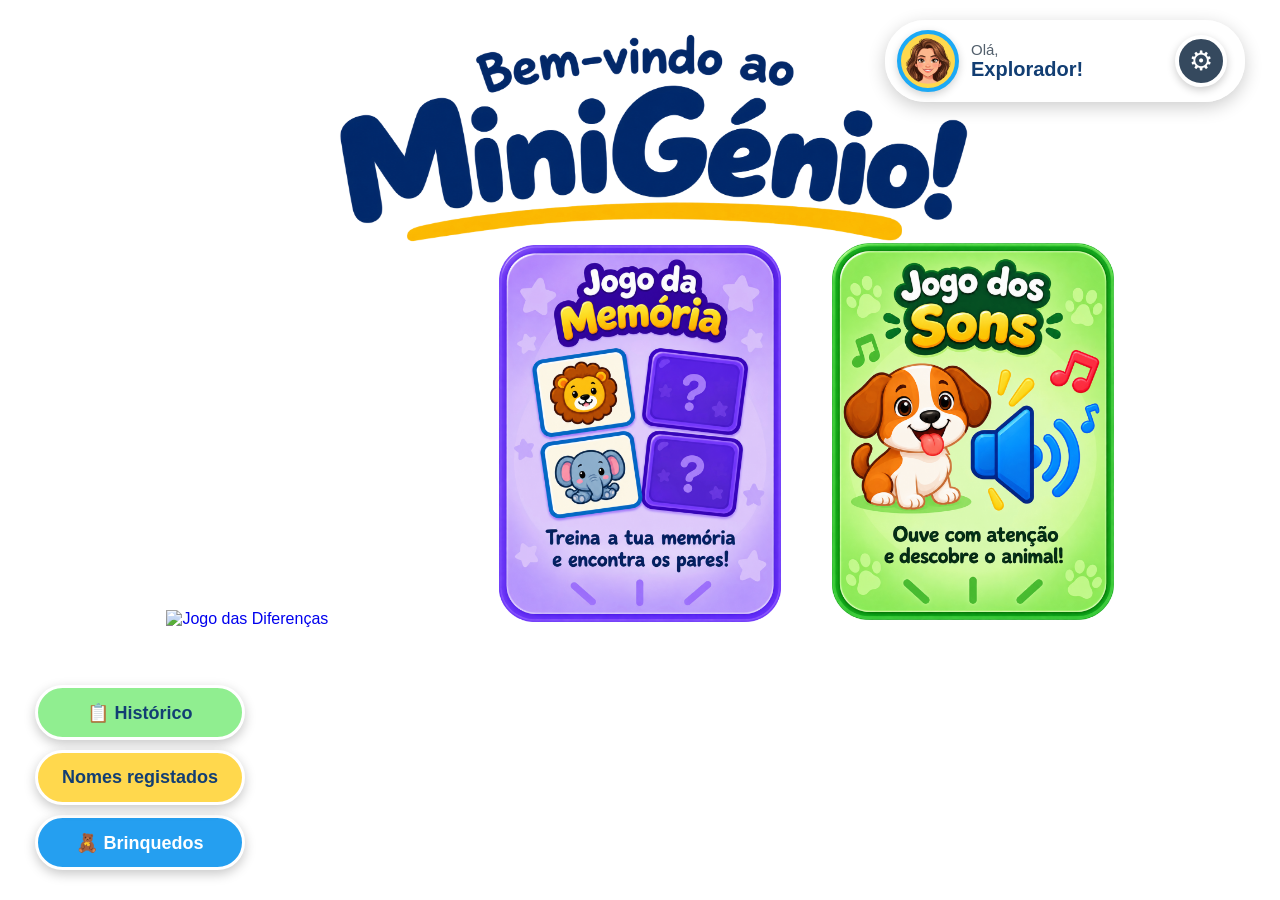
==== index.html @ ac09c52e "Joao - Alterações ao sistema de novo utilizador" ====
<!DOCTYPE html>
<html lang="pt">
<head>
    <meta charset="UTF-8">
    <meta name="viewport" content="width=device-width, initial-scale=1.0">
    <title>MiniGénio</title>
    <link rel="stylesheet" href="estilo.css">
    <link rel="stylesheet" href="comum/brinquedos.css">
</head>
<body data-caminho-brinquedos="recursos/brinquedos/">

    <main class="aplicacao">

        <!-- topo -->
        <header class="topo">
            <!-- Titulo -->
            <div class="titulo-principal">
                <img src="recursos/bem_vindo.png" alt="Bem-vindo ao MiniGénio">
            </div>

            <!-- Area User -->
            <div class="area-utilizador">
                <div class="perfil">
                    <!-- amigos -->
                    <button id="botaoAmigo" class="botao-amigo" type="button" aria-label="Escolher amigo">
                        <img id="cabecaAmigoPrincipal" src="recursos/cara_botao.png" alt="Amigo">
                    </button>
                    <!-- Nome -->
                    <div class="dados-utilizador">
                        <span class="ola">Olá,</span>
                        <span id="nomeUtilizador" class="nome-utilizador">Explorador!</span>
                    </div>
                    <button id="botaoNovoRegisto" class="botao-configuracoes" type="button">Novo</button>
                    <!-- Configs -->
                    <button id="botaoConfiguracoes" class="botao-configuracoes" type="button" aria-label="Configurações">⚙</button>
                </div>

                <!-- POPUP DOS AMIGOS -->
                <div id="popupAmigo" class="popup popup-amigo">
                    <div class="popup-cabecalho">
                        <h2>Escolhe o teu Amigo</h2>

                        <button id="fecharAmigo" class="botao-fechar" type="button" aria-label="Fechar">×</button>
                    </div>
                    <!-- LISTA DOS AMIGOS -->
                    <div class="lista-amigos">
                        <button class="opcao-amigo" type="button" data-cabeca="recursos/amigos_suas_cabecas/cabecaAmigo1.png" data-corpo="recursos/amigos_suas_cabecas/amigo1.png">
                            <img src="recursos/amigos_suas_cabecas/cabecaAmigo1.png" alt="Amigo 1">
                        </button>
                        <button class="opcao-amigo" type="button" data-cabeca="recursos/amigos_suas_cabecas/cabecaAmigo2.png" data-corpo="recursos/amigos_suas_cabecas/amigo2.png">
                            <img src="recursos/amigos_suas_cabecas/cabecaAmigo2.png" alt="Amigo 2">
                        </button>
                        <button class="opcao-amigo" type="button" data-cabeca="recursos/amigos_suas_cabecas/cabecaAmigo3.png" data-corpo="recursos/amigos_suas_cabecas/amigo3.png">
                            <img src="recursos/amigos_suas_cabecas/cabecaAmigo3.png" alt="Amigo 3">
                        </button>
                        <button class="opcao-amigo" type="button" data-cabeca="recursos/amigos_suas_cabecas/cabecaAmigo4.png" data-corpo="recursos/amigos_suas_cabecas/amigo4.png">
                            <img src="recursos/amigos_suas_cabecas/cabecaAmigo4.png" alt="Amigo 4">
                        </button>
                        <button class="opcao-amigo" type="button" data-cabeca="recursos/amigos_suas_cabecas/cabecaAmigo5.png" data-corpo="recursos/amigos_suas_cabecas/amigo5.png">
                            <img src="recursos/amigos_suas_cabecas/cabecaAmigo5.png" alt="Amigo 5">
                        </button>
                        <button class="opcao-amigo" type="button" data-cabeca="recursos/amigos_suas_cabecas/cabecaAmigo6.png" data-corpo="recursos/amigos_suas_cabecas/amigo6.png">
                            <img src="recursos/amigos_suas_cabecas/cabecaAmigo6.png" alt="Amigo 6">
                        </button>
                        <button class="opcao-amigo" type="button" data-cabeca="recursos/amigos_suas_cabecas/cabecaAmigo7.png" data-corpo="recursos/amigos_suas_cabecas/amigo7.png">
                            <img src="recursos/amigos_suas_cabecas/cabecaAmigo7.png" alt="Amigo 7">
                        </button>
                        <button class="opcao-amigo" type="button" data-cabeca="recursos/amigos_suas_cabecas/cabecaAmigo8.png" data-corpo="recursos/amigos_suas_cabecas/amigo8.png">
                            <img src="recursos/amigos_suas_cabecas/cabecaAmigo8.png" alt="Amigo 8">
                        </button>
                        <button class="opcao-amigo" type="button" data-cabeca="recursos/amigos_suas_cabecas/cabecaAmigo9.png" data-corpo="recursos/amigos_suas_cabecas/amigo9.png">
                            <img src="recursos/amigos_suas_cabecas/cabecaAmigo9.png" alt="Amigo 9">
                        </button>
                        <button class="opcao-amigo" type="button" data-cabeca="recursos/amigos_suas_cabecas/cabecaAmigo10.png" data-corpo="recursos/amigos_suas_cabecas/amigo10.png">
                            <img src="recursos/amigos_suas_cabecas/cabecaAmigo10.png" alt="Amigo 10">
                        </button>
                        <button class="opcao-amigo" type="button" data-cabeca="recursos/amigos_suas_cabecas/cabecaAmigo11.png" data-corpo="recursos/amigos_suas_cabecas/amigo11.png">
                            <img src="recursos/amigos_suas_cabecas/cabecaAmigo11.png" alt="Amigo 11">
                        </button>
                        <button class="opcao-amigo" type="button" data-cabeca="recursos/amigos_suas_cabecas/cabecaAmigo12.png" data-corpo="recursos/amigos_suas_cabecas/amigo12.png">
                            <img src="recursos/amigos_suas_cabecas/cabecaAmigo12.png" alt="Amigo 12">
                        </button>
                        <button class="opcao-amigo" type="button" data-cabeca="recursos/amigos_suas_cabecas/cabecaAvatar1.png" data-corpo="recursos/amigos_suas_cabecas/avatar1.png">
                            <img src="recursos/amigos_suas_cabecas/cabecaAvatar1.png" alt="Amigo 13">
                        </button>
                        <button class="opcao-amigo" type="button" data-cabeca="recursos/amigos_suas_cabecas/cabecaAvatar2.png" data-corpo="recursos/amigos_suas_cabecas/avatar2.png">
                            <img src="recursos/amigos_suas_cabecas/cabecaAvatar2.png" alt="Amigo 14">
                        </button>
                        <button class="opcao-amigo" type="button" data-cabeca="recursos/amigos_suas_cabecas/cabecaAvatar3.png" data-corpo="recursos/amigos_suas_cabecas/avatar3.png">
                            <img src="recursos/amigos_suas_cabecas/cabecaAvatar3.png" alt="Amigo 15">
                        </button>
                        <button class="opcao-amigo" type="button" data-cabeca="recursos/amigos_suas_cabecas/cabecaAvatar4.png" data-corpo="recursos/amigos_suas_cabecas/avatar4.png">
                            <img src="recursos/amigos_suas_cabecas/cabecaAvatar4.png" alt="Amigo 16">
                        </button>
                        <button class="opcao-amigo" type="button" data-cabeca="recursos/amigos_suas_cabecas/cabecaAvatar5.png" data-corpo="recursos/amigos_suas_cabecas/avatar5.png">
                            <img src="recursos/amigos_suas_cabecas/cabecaAvatar5.png" alt="Amigo 17">
                        </button>
                        <button class="opcao-amigo" type="button" data-cabeca="recursos/amigos_suas_cabecas/cabecaAvatar6.png" data-corpo="recursos/amigos_suas_cabecas/avatar6.png">
                            <img src="recursos/amigos_suas_cabecas/cabecaAvatar6.png" alt="Amigo 18">
                        </button>
                        <button class="opcao-amigo" type="button" data-cabeca="recursos/amigos_suas_cabecas/cabecaAvatar9.png" data-corpo="recursos/amigos_suas_cabecas/avatar9.png">
                            <img src="recursos/amigos_suas_cabecas/cabecaAvatar9.png" alt="Amigo 19">
                        </button>
                        <button class="opcao-amigo" type="button" data-cabeca="recursos/amigos_suas_cabecas/cabecaAvatar10.png" data-corpo="recursos/amigos_suas_cabecas/avatar10.png">
                            <img src="recursos/amigos_suas_cabecas/cabecaAvatar10.png" alt="Amigo 20">
                        </button>
                        <button class="opcao-amigo" type="button" data-cabeca="recursos/amigos_suas_cabecas/cabecaAvatar11.png" data-corpo="recursos/amigos_suas_cabecas/avatar11.png">
                            <img src="recursos/amigos_suas_cabecas/cabecaAvatar11.png" alt="Amigo 21">
                        </button>
                        <button class="opcao-amigo" type="button" data-cabeca="recursos/amigos_suas_cabecas/cabecaAvatar12.png" data-corpo="recursos/amigos_suas_cabecas/avatar12.png">
                            <img src="recursos/amigos_suas_cabecas/cabecaAvatar12.png" alt="Amigo 22">
                        </button>
                        <button class="opcao-amigo" type="button" data-cabeca="recursos/amigos_suas_cabecas/cabecaAvatar13.png" data-corpo="recursos/amigos_suas_cabecas/avatar13.png">
                            <img src="recursos/amigos_suas_cabecas/cabecaAvatar13.png" alt="Amigo 23">
                        </button>
                        <button class="opcao-amigo" type="button" data-cabeca="recursos/amigos_suas_cabecas/cabecaAvatar14.png" data-corpo="recursos/amigos_suas_cabecas/avatar14.png">
                            <img src="recursos/amigos_suas_cabecas/cabecaAvatar14.png" alt="Amigo 24">
                        </button>
                    </div>

                    <button id="guardarAmigo" class="botao-guardar" type="button">Guardar Amigo</button>
                </div>

                <!--POPUP CONFIGURAÇÕES -->
                <div id="popupConfiguracoes" class="popup popup-configuracoes">

                    <div class="popup-cabecalho">
                        <h2 id="tituloConfiguracoes">Escolhe o teu nome</h2>
                        <button id="fecharConfiguracoes" class="botao-fechar" type="button" aria-label="Fechar">×</button>
                    </div>

                    <!-- MENU PRINCIPAL -->
                    <div id="menuNomes">
                        <button id="abrirNomes" class="botao-tipo-nome" type="button">
                            <span class="icone-tipo-nome">👧</span>
                            <span>
                                <strong>Nomes</strong>
                                <small>Escolhe um nome da lista</small>
                            </span>
                        </button>

                        <button id="abrirPersonagens" class="botao-tipo-nome" type="button">
                            <span class="icone-tipo-nome">⭐</span>
                            <span>
                                <strong>Personagens</strong>
                                <small>Escolhe um nome divertido</small>
                            </span>
                        </button>

                        <button id="abrirEscreverNome" class="botao-tipo-nome" type="button">
                            <span class="icone-tipo-nome">✏️</span>
                            <span>
                                <strong>Escrever o meu nome</strong>
                                <small>Escreve o nome que gostas</small>
                            </span>
                        </button>
                    </div>

                    <!-- NOMES-->
                    <div id="areaNomes" class="area-nomes">
                        <button class="botao-voltar" type="button">← Voltar</button>

                        <div class="lista-nomes">
                            <button class="opcao-nome" type="button" data-nome="Maria">Maria</button>
                            <button class="opcao-nome" type="button" data-nome="Alice">Alice</button>
                            <button class="opcao-nome" type="button" data-nome="Leonor">Leonor</button>
                            <button class="opcao-nome" type="button" data-nome="Matilde">Matilde</button>
                            <button class="opcao-nome" type="button" data-nome="Beatriz">Beatriz</button>
                            <button class="opcao-nome" type="button" data-nome="Carolina">Carolina</button>
                            <button class="opcao-nome" type="button" data-nome="Mariana">Mariana</button>
                            <button class="opcao-nome" type="button" data-nome="Sofia">Sofia</button>
                            <button class="opcao-nome" type="button" data-nome="Inês">Inês</button>
                            <button class="opcao-nome" type="button" data-nome="Joana">Joana</button>
                            <button class="opcao-nome" type="button" data-nome="Tomás">Tomás</button>
                            <button class="opcao-nome" type="button" data-nome="João">João</button>
                            <button class="opcao-nome" type="button" data-nome="Afonso">Afonso</button>
                            <button class="opcao-nome" type="button" data-nome="Duarte">Duarte</button>
                            <button class="opcao-nome" type="button" data-nome="Miguel">Miguel</button>
                            <button class="opcao-nome" type="button" data-nome="Martim">Martim</button>
                            <button class="opcao-nome" type="button" data-nome="Rodrigo">Rodrigo</button>
                            <button class="opcao-nome" type="button" data-nome="Francisco">Francisco</button>
                            <button class="opcao-nome" type="button" data-nome="Santiago">Santiago</button>
                            <button class="opcao-nome" type="button" data-nome="Diogo">Diogo</button>
                        </div>

                        <button id="guardarNome" class="botao-guardar" type="button">Guardar Nome</button>
                    </div>

                    <!--PERSONAGENS-->
                    <div id="areaPersonagens" class="area-nomes">
                        <button class="botao-voltar" type="button">← Voltar</button>
                        <div class="lista-nomes">
                            <button class="opcao-personagem" type="button" data-nome="Barbie">Barbie</button>
                            <button class="opcao-personagem" type="button" data-nome="Bluey">Bluey</button>
                            <button class="opcao-personagem" type="button" data-nome="Elsa">Elsa</button>
                            <button class="opcao-personagem" type="button" data-nome="Moana">Moana</button>
                            <button class="opcao-personagem" type="button" data-nome="SpongeBob">SpongeBob</button>
                            <button class="opcao-personagem" type="button" data-nome="Hello Kitty">Hello Kitty</button>
                            <button class="opcao-personagem" type="button" data-nome="Peppa">Peppa</button>
                            <button class="opcao-personagem" type="button" data-nome="Spider-Man">Spider-Man</button>
                            <button class="opcao-personagem" type="button" data-nome="Cinderela">Cinderela</button>
                            <button class="opcao-personagem" type="button" data-nome="Mickey">Mickey</button>
                            <button class="opcao-personagem" type="button" data-nome="Sonic">Sonic</button>
                            <button class="opcao-personagem" type="button" data-nome="Superman">Superman</button>
                            <button class="opcao-personagem" type="button" data-nome="Batman">Batman</button>
                            <button class="opcao-personagem" type="button" data-nome="Mario">Mario</button>
                            <button class="opcao-personagem" type="button" data-nome="Chase">Chase</button>
                            <button class="opcao-personagem" type="button" data-nome="Iron Man">Iron Man</button>
                            <button class="opcao-personagem" type="button" data-nome="Stitch">Stitch</button>
                            <button class="opcao-personagem" type="button" data-nome="Pikachu">Pikachu</button>
                            <button class="opcao-personagem" type="button" data-nome="Minnie">Minnie</button>
                            <button class="opcao-personagem" type="button" data-nome="Olaf">Olaf</button>
                        </div>

                        <button id="guardarPersonagem" class="botao-guardar" type="button">Guardar Nome</button>
                    </div>

                    <!-- ESCREVER NOME -->
                    <div id="areaEscreverNome" class="area-escrever-nome">
                        <button class="botao-voltar" type="button">← Voltar</button>

                        <p class="texto-escrever-nome">Como gostas de ser chamado?</p>

                        <input id="campoNome" class="campo-nome" type="text" placeholder="O teu nome..." minlength="2" maxlength="15">

                        <p id="mensagemErroNome" class="mensagem-erro"></p>

                        <button id="guardarNomeEscrito" class="botao-guardar" type="button">Guardar Nome</button>
                    </div>
                </div>
            </div>
        </header>

        <!-- JOGOS-->
        <section class="jogos">
            <a href="jogos/diferencas/index.html" class="card-jogo" aria-label="Abrir Jogo das Diferenças">
                <img src="recursos/jogo_diferencas.png" alt="Jogo das Diferenças">
            </a>
            <a href="jogos/memoria/index.html" class="card-jogo" aria-label="Abrir Jogo da Memória">
                <img src="recursos/jogo_memoria.png" alt="Jogo da Memória">
            </a>
            <a href="jogos/jogo3/index.html" class="card-jogo" aria-label="Abrir Jogo dos Sons">
                <img src="recursos/jogo_sons.png" alt="Jogo dos Sons">
            </a>
        </section>

        <!-- AMIGO ESCOLHIDO -->
        <section class="amigo-escolhido">
            <img id="corpoAmigo" src="" alt="Amigo escolhido">
        </section>

        <!-- BOTÃO BRINQUEDOS -->
        <button id="botaoBrinquedos" class="botao-brinquedos-principal" type="button">🧸 Brinquedos</button>

        <!-- BOTÃO NOMES REGISTADOS -->
        <button id="botaoHistorico" class="botao-historico" type="button">📋 Histórico</button>
        <button id="botaoNomesRegistados" class="botao-nomes-registados" type="button">Nomes registados</button>
    </main>

    <!-- POPUP DA COLEÇÃO DE BRINQUEDOS-->
    <div id="popupColecaoBrinquedos" class="popup-brinquedos">
        <div class="caixa-brinquedos">
            <h2>Os meus Brinquedos</h2>

            <div id="listaColecaoBrinquedos" class="lista-brinquedos"></div>

            <button id="fecharBrinquedos" class="fechar-brinquedos" type="button">Fechar</button>
        </div>
    </div>

    <!-- POPUP DOS NOMES REGISTADOS -->
    <div id="popupNomesRegistados" class="popup-registos">
        <div class="caixa-registos">

            <div class="cabecalho-registos">
                <h2>Nomes registados</h2>
                <button id="botaoBorracha" class="botao-borracha" type="button" aria-label="Ativar modo de apagar" title="Apagar registos">🧽</button>
                <button id="fecharNomesRegistados" class="fechar-registos" type="button" aria-label="Fechar">×</button>
            </div>

            <p class="texto-registos">
                Escolhe um registo para voltar a utilizá-lo.
            </p>

            <div id="listaNomesRegistados" class="lista-registos"></div>
        </div>
    </div>

    <!-- POPUP DO HISTÓRICO -->
    <div id="popupHistorico" class="popup-historico">
        <div class="caixa-historico">
            <div class="cabecalho-historico">
                <h2>Histórico</h2>

                <button id="fecharHistorico" class="fechar-registos" type="button" aria-label="Fechar">×</button>
            </div>

            <p class="texto-registos">Resultados do utilizador atual.</p>

            <div id="listaHistorico" class="lista-historico"></div>
        </div>
    </div>

    <script src="comum/dados.js"></script>
    <script src="principal.js"></script>
    <script src="comum/brinquedos.js"></script>
</body>
</html>
---- estilo.css ----
/* CONFIGURAÇÃO GERAL */
* {
    margin: 0;
    padding: 0;
    box-sizing: border-box;
}

html,
body {
    width: 100%;
    min-height: 100%;
}

body {
    min-height: 100vh;
    font-family: Arial, Helvetica, sans-serif;
    background-image: url("recursos/fundo1.png");
    background-size: cover;
    background-position: center;
    background-repeat: no-repeat;
    background-attachment: fixed;
    overflow-x: hidden;
}

/* APLICAÇÃO */
.aplicacao {
    width: 100%;
    min-height: 100vh;
    padding: 20px 35px 40px;
}

/* TOPO*/
.topo {
    width: 100%;
    position: relative;
    display: flex;
    justify-content: center;
    align-items: flex-start;
    z-index: 10;
}

/*TÍTULO */
.titulo-principal {
    width: 100%;
    display: flex;
    justify-content: center;
    align-items: flex-start;
}

.titulo-principal img {
    width: 55%;
    max-width: 720px;
    min-width: 350px;
    height: auto;
    display: block;
}

/* ÁREA DO UTILIZADOR*/

.area-utilizador {
    position: absolute;
    top: 0;
    right: 0;
}

.perfil {
    width: 360px;
    min-height: 82px;
    padding: 8px 12px;
    background-color: rgba(255, 255, 255, 0.94);
    border-radius: 40px;
    box-shadow: 0 5px 18px rgba(0, 0, 0, 0.20);
    display: grid;
    grid-template-columns: 64px 1fr 58px;
    align-items: center;
    gap: 10px;
}

/* BOTÃO AMIGO */

.botao-amigo {
    width: 62px;
    height: 62px;
    padding: 4px;
    border-radius: 50%;
    border: 4px solid #1ca9f5;
    background-color: #ffd84d;
    display: flex;
    justify-content: center;
    align-items: center;
    cursor: pointer;
    overflow: hidden;
    box-shadow: 0 3px 8px rgba(0, 0, 0, 0.18);
    transition: transform 0.2s ease;
}

.botao-amigo:hover {
    transform: scale(1.08);
}

.botao-amigo img {
    width: 100%;
    height: 100%;
    display: block;
    object-fit: cover;
    border-radius: 50%;
}

/* NOME UTILIZADOR*/
.dados-utilizador {
    display: flex;
    flex-direction: column;
    justify-content: center;
}

.ola {
    font-size: 15px;
    color: #53606d;
}

.nome-utilizador {
    font-size: 20px;
    font-weight: bold;
    color: #123e73;
}

/* CONFIGURAÇÕES */

.botao-configuracoes {
    width: 52px;
    height: 52px;
    border-radius: 50%;
    border: 4px solid #ffffff;
    background-color: #35495e;
    color: #ffffff;
    font-size: 27px;
    cursor: pointer;
    display: flex;
    justify-content: center;
    align-items: center;
    box-shadow: 0 3px 8px rgba(0, 0, 0, 0.20);
    transition: transform 0.2s ease;
}

.botao-configuracoes:hover {
    transform: rotate(20deg) scale(1.08);
}

/* POPUPS */
.popup {
    position: absolute;
    top: 95px;
    right: 0;
    width: 360px;
    padding: 20px;
    background-color: rgba(255, 255, 255, 0.98);
    border-radius: 24px;
    box-shadow: 0 10px 30px rgba(0, 0, 0, 0.25);
    display: none;
    z-index: 50;
}

.popup.aberto {
    display: block;
}

/* CABEÇALHO DO POPUP */
.popup-cabecalho {
    width: 100%;
    display: flex;
    justify-content: space-between;
    align-items: center;
    margin-bottom: 20px;
}

.popup-cabecalho h2 {
    font-size: 21px;
    color: #123e73;
}

.botao-fechar {
    width: 34px;
    height: 34px;
    border: none;
    border-radius: 50%;
    background-color: #edf1f5;
    color: #123e73;
    font-size: 25px;
    font-weight: bold;
    cursor: pointer;
}

.botao-fechar:hover {
    background-color: #dfe6ec;
}

/* AMIGOS */
.lista-amigos {
    display: grid;
    grid-template-columns: repeat(4, 1fr);
    gap: 12px;
    justify-items: center;
    max-height: 360px;
    overflow-y: auto;
    margin-bottom: 20px;
    padding: 4px;
}

.opcao-amigo {
    width: 65px;
    height: 65px;
    padding: 0;
    border: 3px solid transparent;
    border-radius: 50%;
    background-color: transparent;
    cursor: pointer;
    transition: transform 0.2s ease, border-color 0.2s ease;
}

.opcao-amigo img {
    width: 100%;
    height: 100%;
    display: block;
    object-fit: contain;
}

.opcao-amigo:hover {
    transform: scale(1.10);
}

.opcao-amigo.selecionado {
    border-color: #24a5ed;
}

/* MENU DE ESCOLHA DO NOME */
#menuNomes {
    width: 100%;
    display: flex;
    flex-direction: column;
    gap: 12px;
}

.botao-tipo-nome {
    width: 100%;
    min-height: 82px;
    padding: 12px 15px;
    border: 2px solid #e1e6eb;
    border-radius: 18px;
    background-color: #f8fafb;
    color: #244363;
    cursor: pointer;
    display: flex;
    align-items: center;
    gap: 14px;
    text-align: left;
    transition: transform 0.2s ease, border-color 0.2s ease, background-color 0.2s ease;
}

.botao-tipo-nome:hover {
    transform: translateY(-2px);
    border-color: #29a3ed;
    background-color: #eef8ff;
}

.icone-tipo-nome {
    width: 50px;
    height: 50px;
    min-width: 50px;
    border-radius: 50%;
    background-color: #e4f4ff;
    display: flex;
    justify-content: center;
    align-items: center;
    font-size: 27px;
}

.botao-tipo-nome strong {
    display: block;
    margin-bottom: 4px;
    font-size: 17px;
    color: #123e73;
}

.botao-tipo-nome small {
    display: block;
    font-size: 13px;
    color: #647587;
}

/* ÁREAS DOS NOMES */
.area-nomes,
.area-escrever-nome {
    display: none;
}

.botao-voltar {
    margin-bottom: 14px;
    padding: 6px 4px;
    border: none;
    background-color: transparent;
    color: #188fd4;
    font-size: 15px;
    font-weight: bold;
    cursor: pointer;
}

.botao-voltar:hover {
    text-decoration: underline;
}

/* LISTA DE NOMES */
.lista-nomes {
    width: 100%;
    display: flex;
    flex-direction: column;
    gap: 7px;
    max-height: 310px;
    overflow-y: auto;
    margin-bottom: 18px;
    padding-right: 4px;
}

.opcao-nome,
.opcao-personagem {
    width: 100%;
    min-height: 40px;
    padding: 8px 15px;
    border: 2px solid #e1e6eb;
    border-radius: 14px;
    background-color: #f8fafb;
    color: #244363;
    font-size: 16px;
    text-align: left;
    cursor: pointer;
    transition: background-color 0.2s ease, border-color 0.2s ease, transform 0.2s ease;
}

.opcao-nome:hover,
.opcao-personagem:hover {
    background-color: #e7f5ff;
    border-color: #29a3ed;
    transform: translateX(4px);
}

.opcao-nome.selecionado,
.opcao-personagem.selecionado {
    background-color: #d9f1ff;
    border-color: #159eea;
    font-weight: bold;
}


/* ESCREVER NOME */
.texto-escrever-nome {
    margin-bottom: 12px;
    color: #53606d;
    font-size: 16px;
}

.campo-nome {
    width: 100%;
    height: 50px;
    padding: 0 15px;
    border: 2px solid #dce3e9;
    border-radius: 14px;
    background-color: #f8fafb;
    color: #244363;
    font-size: 17px;
    outline: none;
}

.campo-nome:focus {
    border-color: #259ff0;
}

.mensagem-erro {
    min-height: 30px;
    padding-top: 7px;
    color: #d43434;
    font-size: 14px;
    font-weight: bold;
}


/* BOTÃO GUARDAR */
.botao-guardar {
    width: 100%;
    min-height: 44px;
    border: none;
    border-radius: 22px;
    background-color: #259ff0;
    color: #ffffff;
    font-size: 16px;
    font-weight: bold;
    cursor: pointer;
    box-shadow: 0 3px 8px rgba(0, 0, 0, 0.16);
    transition: transform 0.2s ease, background-color 0.2s ease;
}

.botao-guardar:hover {
    background-color: #138bd9;
    transform: translateY(-2px);
}

/* CARDS DOS JOGOS */
.jogos {
    width: 100%;
    display: flex;
    justify-content: center;
    align-items: flex-end;
    gap: clamp(25px, 4vw, 70px);
    padding: 10px 5%;
    margin-top: -15px;
}

.card-jogo {
    width: clamp(200px, 22vw, 310px);
    display: block;
    text-decoration: none;
    cursor: pointer;
    transition: transform 0.25s ease, filter 0.25s ease;
}

.card-jogo img {
    width: 100%;
    height: auto;
    display: block;
    object-fit: contain;
}

/* POSIÇÃO DAS CARTAS */
.card-jogo:nth-child(2) {
    position: relative;
    top: -6px;
}

.card-jogo:nth-child(3) {
    position: relative;
    top: -8px;
}

.card-jogo:hover {
    transform: translateY(-12px) scale(1.04);
    filter: drop-shadow(0 15px 12px rgba(0, 0, 0, 0.25));
}

.card-jogo:active {
    transform: translateY(-3px) scale(0.97);
}


/* AMIGO ESCOLHIDO */
.amigo-escolhido {
    position: fixed;
    left: 50%;
    bottom: 25px;
    transform: translateX(-50%);
    display: flex;
    justify-content: center;
    align-items: flex-end;
    z-index: 5;
    pointer-events: none;
}

.amigo-escolhido img {
    width: 180px;
    height: 220px;
    object-fit: contain;
    display: none;
    filter: drop-shadow(4px 0 0 white) drop-shadow(-4px 0 0 white) drop-shadow(0 4px 0 white) drop-shadow(0 -4px 0 white);
}


/* BOTÃO BRINQUEDOS */
.botao-brinquedos-principal {
    position: fixed;
    background-color: #259ff0;
    color: #ffffff;
    cursor: pointer;
    box-shadow: 0 4px 12px rgba(0, 0, 0, 0.22);
    z-index: 20;
    transition: transform 0.2s ease, background-color 0.2s ease;
}

.botao-brinquedos-principal:hover {
    transform: scale(1.06);
    background-color: #138bd9;
}


/* NOMES REGISTADOS */
.botao-nomes-registados {
    position: fixed;
    background-color: #ffd84d;
    color: #123e73;
    cursor: pointer;
    box-shadow: 0 4px 12px rgba(0, 0, 0, 0.22);
    z-index: 20;
}

.botao-nomes-registados:hover {
    transform: scale(1.06);
}

.popup-registos {
    display: none;
    position: fixed;
    left: 0;
    top: 0;
    width: 100%;
    height: 100%;
    background-color: rgba(0, 0, 0, 0.45);
    justify-content: center;
    align-items: center;
    z-index: 120;
}

.caixa-registos {
    width: 600px;
    max-width: 90%;
    max-height: 80vh;
    padding: 25px;
    background-color: white;
    border-radius: 25px;
    box-shadow: 0 10px 30px rgba(0, 0, 0, 0.25);
}

.cabecalho-registos {
    display: flex;
    justify-content: space-between;
    align-items: center;
    margin-bottom: 10px;
}

.cabecalho-registos h2 {
    color: #123e73;
    font-size: 26px;
}

.fechar-registos {
    width: 36px;
    height: 36px;
    border: none;
    border-radius: 50%;
    background-color: #edf1f5;
    color: #123e73;
    font-size: 26px;
    font-weight: bold;
    cursor: pointer;
}

.texto-registos {
    margin-bottom: 15px;
    color: #53606d;
    font-size: 16px;
}

.lista-registos {
    display: grid;
    grid-template-columns: repeat(2, 1fr);
    gap: 12px;
    max-height: 55vh;
    overflow-y: auto;
}

.registo-utilizador {
    min-height: 80px;
    padding: 10px;
    border: 2px solid #e1e6eb;
    border-radius: 18px;
    background-color: #f8fafb;
    color: #244363;
    font-size: 17px;
    font-weight: bold;
    cursor: pointer;
    display: flex;
    justify-content: center;
    align-items: center;
    gap: 10px;
}

.registo-utilizador:hover {
    border-color: #24a5ed;
    background-color: #eef8ff;
}

.registo-utilizador img {
    width: 58px;
    height: 58px;
    object-fit: contain;
}

.sem-registos {
    grid-column: 1 / 3;
    padding: 30px 10px;
    text-align: center;
    color: #53606d;
    font-size: 18px;
}

/* VERSÃO APERFEIÇOADA (HISTÓRICO) */
.botao-historico {
    position: fixed;
    background-color: #90ee90;
    color: #123e73;
    cursor: pointer;
    box-shadow: 0 4px 12px rgba(0, 0, 0, 0.22);
    z-index: 20;
}

.botao-historico:hover {
    transform: scale(1.06);
}

.botao-borracha {
    width: 42px;
    height: 42px;
    margin-left: auto;
    margin-right: 10px;
    border: 2px solid #e1e6eb;
    border-radius: 12px;
    background-color: #f8fafb;
    font-size: 22px;
    cursor: pointer;
}

.botao-borracha.ativa {
    background-color: #ffd6d6;
    border-color: #e56b6b;
}

.popup-historico {
    display: none;
    position: fixed;
    left: 0;
    top: 0;
    width: 100%;
    height: 100%;
    background-color: rgba(0, 0, 0, 0.45);
    justify-content: center;
    align-items: center;
    z-index: 120;
}

.caixa-historico {
    width: 600px;
    max-width: 90%;
    max-height: 80vh;
    padding: 25px;
    background-color: white;
    border-radius: 25px;
    box-shadow: 0 10px 30px rgba(0, 0, 0, 0.25);
}

.cabecalho-historico {
    display: flex;
    justify-content: space-between;
    align-items: center;
    margin-bottom: 10px;
}

.cabecalho-historico h2 {
    color: #123e73;
    font-size: 26px;
}

.lista-historico {
    display: flex;
    flex-direction: column;
    gap: 10px;
    max-height: 55vh;
    overflow-y: auto;
}

.resultado-historico {
    display: grid;
    grid-template-columns: 1fr auto;
    gap: 5px 15px;
    padding: 12px 15px;
    border: 2px solid #e1e6eb;
    border-radius: 15px;
    background-color: #f8fafb;
    color: #244363;
}

.resultado-historico small {
    grid-column: 1 / 3;
    color: #647587;
}

.sem-historico {
    padding: 30px 10px;
    text-align: center;
    color: #53606d;
    font-size: 18px;
}

/*BOTÕES PRINCIPAIS INFERIORES - MEDIDAS IGUAIS*/
.botao-historico,
.botao-nomes-registados,
.botao-brinquedos-principal {
    left: 35px;
    width: 210px;
    height: 55px;
    padding: 0 12px;
    border: 3px solid #ffffff;
    border-radius: 28px;
    font-size: 18px;
    font-weight: bold;
    display: flex;
    justify-content: center;
    align-items: center;
    white-space: nowrap;
}

/* POSIÇÃO DOS TRÊS BOTÕES*/
.botao-historico {
    bottom: 160px;
}

.botao-nomes-registados {
    bottom: 95px;
}

.botao-brinquedos-principal {
    bottom: 30px;
}


/* RESPONSIVIDADE: TABLETS */
@media (max-width: 950px) {
    .aplicacao {
        padding: 15px 20px 30px;
    }

    .titulo-principal img {
        width: 60%;
        min-width: 250px;
    }

    .perfil {
        width: 300px;
    }

    .jogos {
        flex-wrap: wrap;
        margin-top: 0;
    }

    .card-jogo {
        width: 240px;
    }

    .amigo-escolhido img {
        width: 160px;
        height: 200px;
    }
}


/* RESPONSIVIDADE: TELEMÓVEIS */
@media (max-width: 650px) {
    .topo {
        flex-direction: column;
        align-items: center;
        gap: 15px;
    }

    .titulo-principal img {
        width: 90%;
        min-width: 0;
    }

    .area-utilizador {
        position: relative;
        top: auto;
        right: auto;
        width: 100%;
        display: flex;
        justify-content: center;
    }

    .perfil {
        width: 100%;
        max-width: 330px;
    }

    .popup {
        width: 330px;
        right: 50%;
        transform: translateX(50%);
    }

    .lista-amigos {
        grid-template-columns: repeat(4, 1fr);
    }

    .jogos {
        flex-direction: column;
        align-items: center;
        gap: 25px;
        margin-top: 10px;
    }

    .card-jogo:nth-child(2),
    .card-jogo:nth-child(3) {
        top: 0;
    }

    .card-jogo {
        width: 75%;
        max-width: 280px;
    }

    .amigo-escolhido img {
        width: 150px;
        height: 190px;
    }

    .lista-registos {
        grid-template-columns: 1fr;
    }

    .sem-registos {
        grid-column: 1;
    }

    .botao-historico,
    .botao-nomes-registados,
    .botao-brinquedos-principal {
        left: 15px;
        width: 190px;
        height: 50px;
        padding: 0 10px;
        font-size: 16px;
    }

    .botao-historico {
        bottom: 135px;
    }

    .botao-nomes-registados {
        bottom: 75px;
    }

    .botao-brinquedos-principal {
        bottom: 15px;
    }
}
---- comum/brinquedos.css ----
/* fundo dos popups */
.popup-brinquedos {
    display: none;
    position: fixed;
    left: 0;
    top: 0;
    width: 100%;
    height: 100%;
    background-color: rgba(0, 0, 0, 0.45);
    justify-content: center;
    align-items: center;
    z-index: 100;
}


/* popup brinquedo */
.popup-escolher-brinquedo {
    flex-direction: column;
    justify-content: center;
    gap: 15px;
}


/* zona do tempo */
.tempo-brinquedo {
    display: flex;
    flex-direction: column;
    align-items: center;
    gap: 6px;
}


/* texto do tempo */
.texto-tempo-brinquedo {
    margin: 0;
    padding: 5px 16px;
    border-radius: 15px;
    background-color: white;
    color: #244363;
    font-size: 18px;
    font-weight: bold;
}


/* contador circular */

.contador-brinquedo {
    display: flex;
    justify-content: center;
    align-items: center;
    width: 90px;
    height: 90px;
    border: 7px solid white;
    border-radius: 50%;
    background-color: #259ff0;
    color: white;
    font-size: 42px;
    font-weight: bold;
    box-shadow: 0 5px 15px rgba(0, 0, 0, 0.25);
}

/* caixa brinquedos */
.caixa-brinquedos {
    width: 760px;
    max-width: 92%;
    max-height: 88vh;
    padding: 30px;
    background-color: white;
    border-radius: 25px;
    text-align: center;
    box-shadow:0 10px 30px rgba(0, 0, 0, 0.25);
}

/* texto e titulo da caixa */
.caixa-brinquedos h2 {
    margin-top: 0;
    margin-bottom: 10px;
    color: #123e73;
    font-size: 32px;
}

.caixa-brinquedos p {
    color: #53606d;
    font-size: 18px;
}

/* lista de brinquedos */
.lista-brinquedos {
    display: grid;
    grid-template-columns: repeat(3, 1fr);
    gap: 18px;
    margin-top: 20px;
    max-height: 540px;
    overflow-y: auto;
    padding: 5px;
}

.brinquedo-colecao {
    width: 150px;
    height: 150px;
    margin: auto;
    padding: 8px;
    object-fit: contain;
    background-color: #f8fafb;
    border: 2px solid #e1e6eb;
    border-radius: 18px;
}

/* opções brinquedo */
.opcao-brinquedo {
    padding: 12px;
    border: 3px solid #e1e6eb;
    border-radius: 18px;
    background-color: #f8fafb;
    cursor: pointer;
    transition: transform 0.2s ease, border-color 0.2s ease;
}

/* efeito ao passar o rato */
.opcao-brinquedo:hover {
    transform: scale(1.05);
    border-color: #24a5ed;
}

/* imagem da opção brinquedos */
.opcao-brinquedo img {
    width: 170px;
    height: 170px;
    object-fit: contain;
}

/* mensagem sem brinquedos */
.sem-brinquedos {
    grid-column: 1 / 4;
    padding: 30px 15px;
    color: #244363;
    font-size: 21px;
    line-height: 1.5;
}

/* botao fechar */
.fechar-brinquedos {
    margin-top: 20px;
    padding: 10px 28px;
    border: none;
    border-radius: 22px;
    background-color: #259ff0;
    color: white;
    font-size: 18px;
    font-weight: bold;
    cursor: pointer;
}

/* efeito botao fechar */
.fechar-brinquedos:hover {
    background-color: #138bd9;
}

/* resposividade */
@media (max-width: 650px) {
    /* lista de brinquedos */
    .lista-brinquedos {
        grid-template-columns:
            repeat(2, 1fr);
    }

    /* tamanho dos brinquedos */
    .brinquedo-colecao,
    .opcao-brinquedo img {
        width: 110px;
        height: 110px;
    }

    /* mensagem sem brinqueods */
    .sem-brinquedos {
        grid-column: 1 / 3;
    }

    /* contador */
    .contador-brinquedo {
        width: 75px;
        height: 75px;
        font-size: 34px;
        border-width: 6px;
    }

    /* Texto de tempo */
    .texto-tempo-brinquedo {
        font-size: 16px;
    }
}
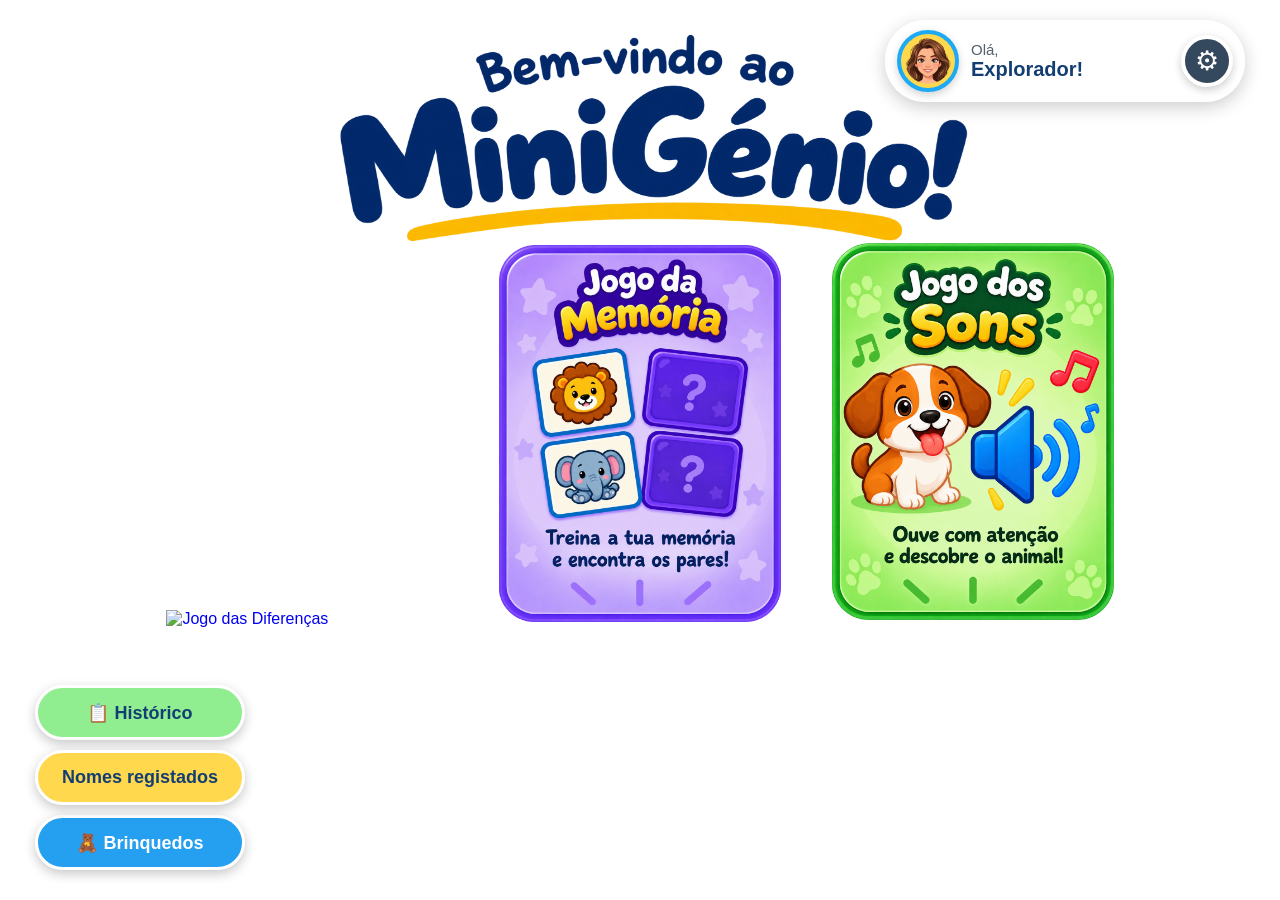
==== commit 04f16191: "Joao - Problemas resolvidos" ====
--- a/index.html
+++ b/index.html
@@ -30,9 +30,11 @@
                         <span class="ola">Olá,</span>
                         <span id="nomeUtilizador" class="nome-utilizador">Explorador!</span>
                     </div>
-                    <button id="botaoNovoRegisto" class="botao-configuracoes" type="button">Novo</button>
-                    <!-- Configs -->
-                    <button id="botaoConfiguracoes" class="botao-configuracoes" type="button" aria-label="Configurações">⚙</button>
+                    <div class="botoes-perfil">
+                        <button id="botaoNovoRegisto" class="botao-configuracoes" type="button">➕</button>
+                        <!-- Configs -->
+                        <button id="botaoConfiguracoes" class="botao-configuracoes" type="button" aria-label="Configurações">⚙</button>
+                    </div>
                 </div>
 
                 <!-- POPUP DOS AMIGOS -->
--- a/estilo.css
+++ b/estilo.css
@@ -71,11 +71,15 @@
     border-radius: 40px;
     box-shadow: 0 5px 18px rgba(0, 0, 0, 0.20);
     display: grid;
-    grid-template-columns: 64px 1fr 58px;
+    grid-template-columns: 64px 1fr auto;
     align-items: center;
     gap: 10px;
 }
-
+.botoes-perfil {
+    display: flex;
+    align-items: center;
+    gap: 8px;
+}
 /* BOTÃO AMIGO */
 
 .botao-amigo {
@@ -142,8 +146,12 @@
     transition: transform 0.2s ease;
 }
 
-.botao-configuracoes:hover {
+#botaoConfiguracoes:hover {
     transform: rotate(20deg) scale(1.08);
+}
+
+#botaoNovoRegisto:hover {
+    transform: scale(1.08);
 }
 
 /* POPUPS */
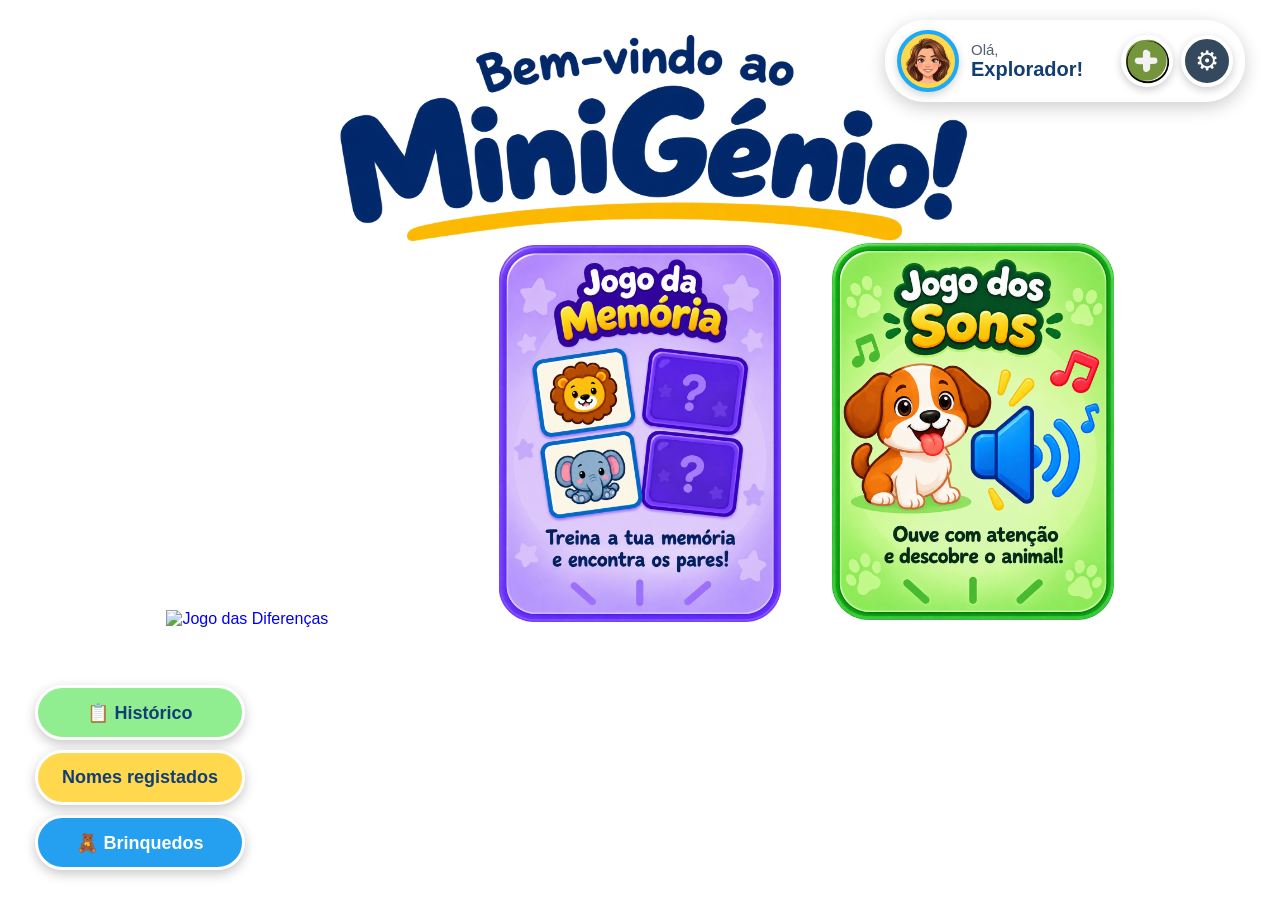
==== commit 309ba434: "Joao - Sistema de utilizador reestruturado" ====
--- a/index.html
+++ b/index.html
@@ -31,7 +31,9 @@
                         <span id="nomeUtilizador" class="nome-utilizador">Explorador!</span>
                     </div>
                     <div class="botoes-perfil">
-                        <button id="botaoNovoRegisto" class="botao-configuracoes" type="button">➕</button>
+                        <button id="botaoNovoRegisto" class="botao-configuracoes" type="button">
+                            <img src="recursos/add-100.png" alt="" class="icone-novo">
+                        </button>
                         <!-- Configs -->
                         <button id="botaoConfiguracoes" class="botao-configuracoes" type="button" aria-label="Configurações">⚙</button>
                     </div>
@@ -276,8 +278,13 @@
 
             <div class="cabecalho-registos">
                 <h2>Nomes registados</h2>
-                <button id="botaoBorracha" class="botao-borracha" type="button" aria-label="Ativar modo de apagar" title="Apagar registos">🧽</button>
-                <button id="fecharNomesRegistados" class="fechar-registos" type="button" aria-label="Fechar">×</button>
+                <div class="botoes-registos">
+                    <button id="botaoBorracha" class="botao-borracha" type="button" aria-label="Ativar modo de apagar" title="Apagar registos">🧽</button>
+                    <button id="botaoReset" class="botao-borracha botao-reset" type="button" aria-label="Ativar modo de reset">
+                        <img src="recursos/history.svg" alt="" class="icone-reset">
+                    </button>
+                    <button id="fecharNomesRegistados" class="fechar-registos" type="button" aria-label="Fechar">×</button>
+                </div>
             </div>
 
             <p class="texto-registos">
--- a/estilo.css
+++ b/estilo.css
@@ -539,6 +539,11 @@
     align-items: center;
     margin-bottom: 10px;
 }
+.botoes-registos {
+    display: flex;
+    align-items: center;
+    gap: 8px;
+}
 
 .cabecalho-registos h2 {
     color: #123e73;
@@ -623,15 +628,21 @@
 .botao-borracha {
     width: 42px;
     height: 42px;
-    margin-left: auto;
-    margin-right: 10px;
+    padding: 0;
     border: 2px solid #e1e6eb;
     border-radius: 12px;
     background-color: #f8fafb;
     font-size: 22px;
     cursor: pointer;
-}
-
+    display: grid;
+    place-items: center;
+}
+.icone-reset {
+    width: 24px;
+    height: 24px;
+    display: block;
+    object-fit: contain;
+}
 .botao-borracha.ativa {
     background-color: #ffd6d6;
     border-color: #e56b6b;
@@ -854,4 +865,32 @@
     .botao-brinquedos-principal {
         bottom: 15px;
     }
+}
+
+.botao-borracha .icone-reset {
+    width: 25px;
+    height: 25px;
+    display: block;
+    object-fit: contain;
+}
+
+#botaoNovoRegisto {
+    padding: 0;
+    border: none;
+    overflow: hidden;
+    background-color: transparent;
+}
+
+#botaoNovoRegisto .icone-novo {
+    width: 100%;
+    height: 100%;
+    transform: scale(1.1);
+    display: block;
+    object-fit: cover;
+    object-fit: cover;        /* troca por contain se a imagem estiver a ser cortada */
+    object-position: center; 
+    border-radius: 50%;
+}
+#botaoNovoRegisto:hover {
+    transform: rotate(20deg) scale(1.08);
 }
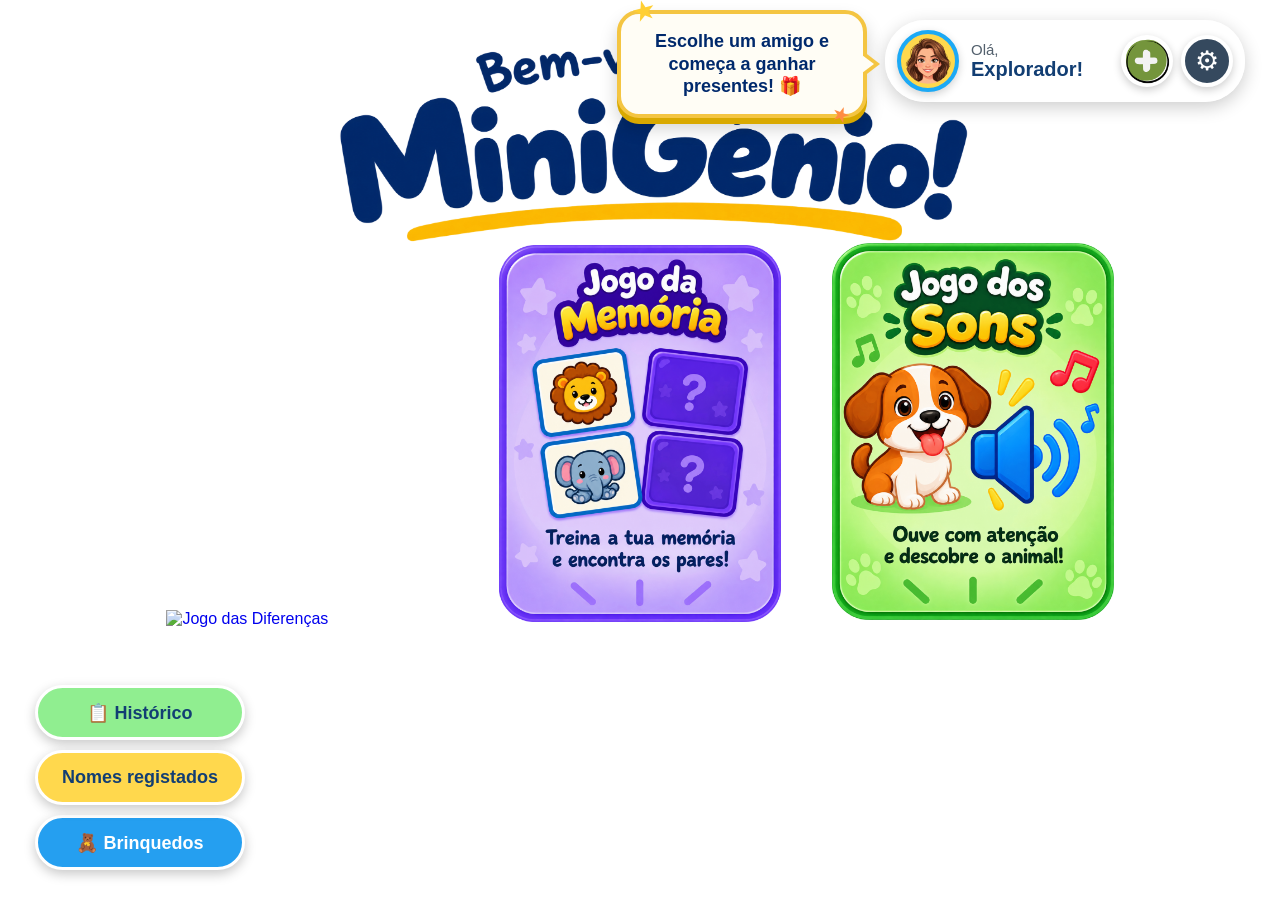
==== commit 58f3aa68: "Joao - PopUp de ajuda" ====
--- a/index.html
+++ b/index.html
@@ -25,6 +25,12 @@
                     <button id="botaoAmigo" class="botao-amigo" type="button" aria-label="Escolher amigo">
                         <img id="cabecaAmigoPrincipal" src="recursos/cara_botao.png" alt="Amigo">
                     </button>
+
+                    <div id="popupAjudaAmigo">
+                        <span>Escolhe um amigo e começa a ganhar presentes! 🎁</span>
+                        <div class="seta-popup"></div>
+                    </div>
+                    
                     <!-- Nome -->
                     <div class="dados-utilizador">
                         <span class="ola">Olá,</span>
--- a/estilo.css
+++ b/estilo.css
@@ -74,6 +74,7 @@
     grid-template-columns: 64px 1fr auto;
     align-items: center;
     gap: 10px;
+    position: relative;
 }
 .botoes-perfil {
     display: flex;
@@ -893,4 +894,69 @@
 }
 #botaoNovoRegisto:hover {
     transform: rotate(20deg) scale(1.08);
-}+}
+
+
+#popupAjudaAmigo {
+    position: absolute;
+    top: -10px;
+    right: 100%;
+    margin-right: 18px;
+    width: 250px;
+    padding: 16px 18px;
+    background: #fffdf5;
+    border: 4px solid #f4c542;
+    border-radius: 22px;
+    box-shadow: 0 6px 0 #d9a900, 0 10px 18px rgba(0, 0, 0, 0.18);
+    text-align: center;
+    font-family: "Comic Sans MS", "Arial Rounded MT Bold", Arial, sans-serif;
+    font-size: 18px;
+    line-height: 1.25;
+    font-weight: bold;
+    color: #00296c;
+    z-index: 1000;
+}
+
+#popupAjudaAmigo::before {
+    content: "★";
+    position: absolute;
+    top: -18px;
+    left: 12px;
+    font-size: 24px;
+    color: #ffcf33;
+    transform: rotate(-15deg);
+}
+
+#popupAjudaAmigo::after {
+    content: "★";
+    position: absolute;
+    bottom: -13px;
+    right: 15px;
+    font-size: 18px;
+    color: #ff8c42;
+    transform: rotate(20deg);
+}
+
+.seta-popup {
+    position: absolute;
+    top: 50%;
+    right: -17px;
+    transform: translateY(-50%);
+    width: 0;
+    height: 0;
+    border-top: 13px solid transparent;
+    border-bottom: 13px solid transparent;
+    border-left: 17px solid #f4c542;
+}
+
+.seta-popup::after {
+    content: "";
+    position: absolute;
+    top: -9px;
+    left: -18px;
+    width: 0;
+    height: 0;
+    border-top: 9px solid transparent;
+    border-bottom: 9px solid transparent;
+    border-left: 12px solid #fffdf5;
+}
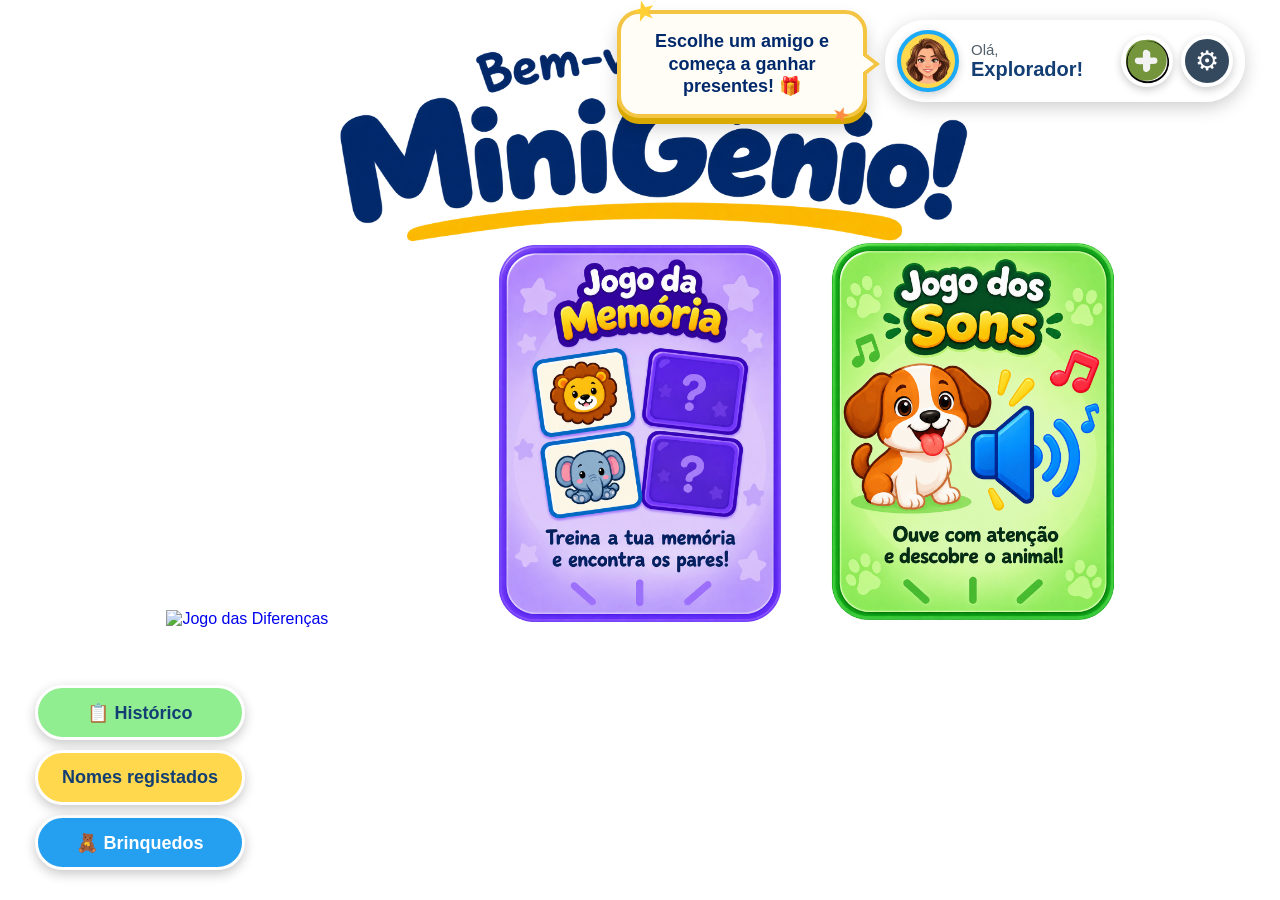
==== commit 85df95bd: "Joao - Mini-jogo adicionado" ====
--- a/index.html
+++ b/index.html
@@ -6,9 +6,10 @@
     <title>MiniGénio</title>
     <link rel="stylesheet" href="estilo.css">
     <link rel="stylesheet" href="comum/brinquedos.css">
+    <link rel="stylesheet" href="baloes/baloes.css">
 </head>
 <body data-caminho-brinquedos="recursos/brinquedos/">
-
+<div id="areaBaloes"></div>
     <main class="aplicacao">
 
         <!-- topo -->
@@ -316,8 +317,21 @@
         </div>
     </div>
 
+    <div id="popupEscolherBrinquedo" class="popup-brinquedos popup-escolher-brinquedo">
+        <div class="caixa-brinquedos">
+            <h2>Ganhaste um Brinquedo! 🎁</h2>
+            <p>Escolhe um antes que o tempo acabe!</p>
+            <div class="tempo-brinquedo">
+                <p class="texto-tempo-brinquedo">Tempo restante</p>
+                <div id="contadorBrinquedo" class="contador-brinquedo">10</div>
+            </div>
+            <div id="listaEscolherBrinquedo" class="lista-brinquedos"></div>
+        </div>
+    </div>
+    
     <script src="comum/dados.js"></script>
     <script src="principal.js"></script>
     <script src="comum/brinquedos.js"></script>
+    <script src="baloes/baloes.js"></script>
 </body>
 </html>
--- a/baloes/baloes.css
+++ b/baloes/baloes.css
@@ -0,0 +1,116 @@
+#areaBaloes {
+    position: fixed;
+    inset: 0;
+    overflow: hidden;
+    pointer-events: none;
+    z-index: 0;
+}
+
+#areaBaloes .balao {
+    position: absolute;
+    bottom: 0;
+    border: 0;
+    padding: 0;
+    cursor: pointer;
+    width: var(--w);
+    height: calc(var(--w) * 1.2);
+    left: var(--left);
+    background:
+        radial-gradient(circle at 32% 28%, rgba(255,255,255,.7) 0 9%, transparent 26%),
+        radial-gradient(circle at 70% 80%, rgba(0,0,0,.18), transparent 55%),
+        var(--cor);
+    border-radius: 50% 50% 50% 50% / 58% 58% 42% 42%;
+    transform: translate(0, 100%);
+    animation: subir var(--dur) linear forwards;
+    pointer-events: auto;
+    -webkit-tap-highlight-color: transparent;
+}
+
+#areaBaloes .balao::before {
+    content: "";
+    position: absolute;
+    left: 50%;
+    top: 99%;
+    margin-left: -6px;
+    border: 6px solid transparent;
+    border-bottom-color: var(--cor);
+    border-top: 0;
+}
+
+#areaBaloes .balao::after {
+    content: "";
+    position: absolute;
+    left: 50%;
+    top: 100%;
+    width: 2px;
+    height: 46px;
+    background: rgba(15, 58, 87, .35);
+    transform-origin: top;
+    animation: baloicar 2.2s ease-in-out infinite alternate;
+}
+
+@keyframes subir {
+    from {
+        transform: translate(0, 100%);
+    }
+
+    to {
+        transform: translate(
+            var(--deriva),
+            calc(-100vh - 100% - 60px)
+        );
+    }
+}
+
+@keyframes baloicar {
+    from {
+        transform: rotate(-7deg);
+    }
+
+    to {
+        transform: rotate(7deg);
+    }
+}
+
+#areaBaloes .pedaco {
+    position: fixed;
+    width: 9px;
+    height: 9px;
+    border-radius: 50% 40% 60% 40%;
+    background: var(--cor);
+    pointer-events: none;
+    z-index: 5;
+    animation: voar .6s cubic-bezier(.15, .7, .3, 1) forwards;
+}
+
+@keyframes voar {
+    to {
+        transform: translate(var(--dx), var(--dy))
+                   rotate(var(--rot)) scale(.3);
+        opacity: 0;
+    }
+}
+
+#areaBaloes .onda {
+    position: fixed;
+    border-radius: 50%;
+    border: 3px solid var(--cor);
+    pointer-events: none;
+    z-index: 5;
+    transform: translate(-50%, -50%);
+    animation: onda .35s ease-out forwards;
+}
+
+@keyframes onda {
+    from {
+        width: 10px;
+        height: 10px;
+        opacity: .9;
+    }
+
+    to {
+        width: var(--tam);
+        height: var(--tam);
+        opacity: 0;
+    }
+}
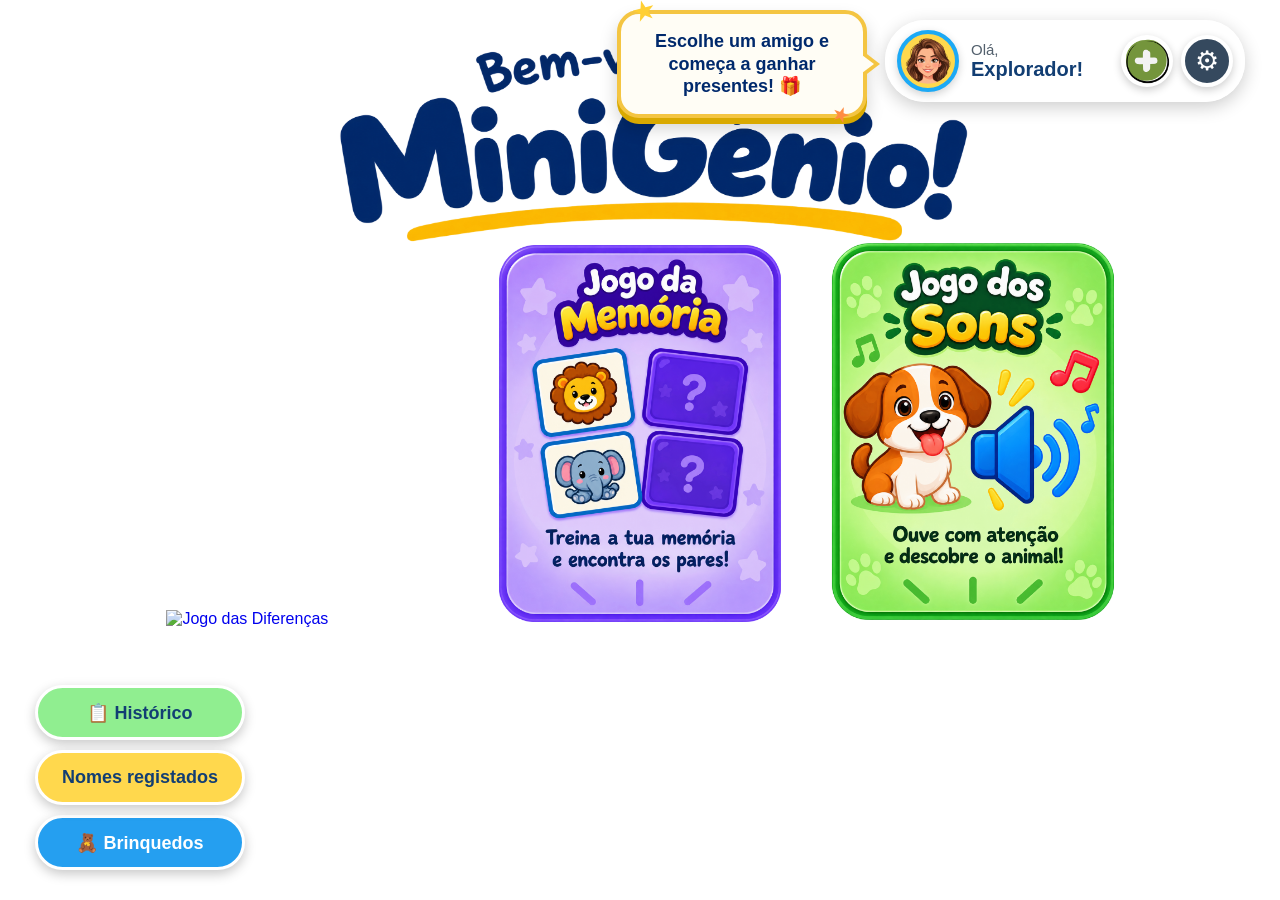
==== commit 1976db2b: "Joao - Experiencias uniformização visual" ====
--- a/index.html
+++ b/index.html
@@ -257,7 +257,7 @@
 
         <!-- AMIGO ESCOLHIDO -->
         <section class="amigo-escolhido">
-            <img id="corpoAmigo" src="" alt="Amigo escolhido">
+            <img id="corpoAmigo" src="" style="display: none;">
         </section>
 
         <!-- BOTÃO BRINQUEDOS -->
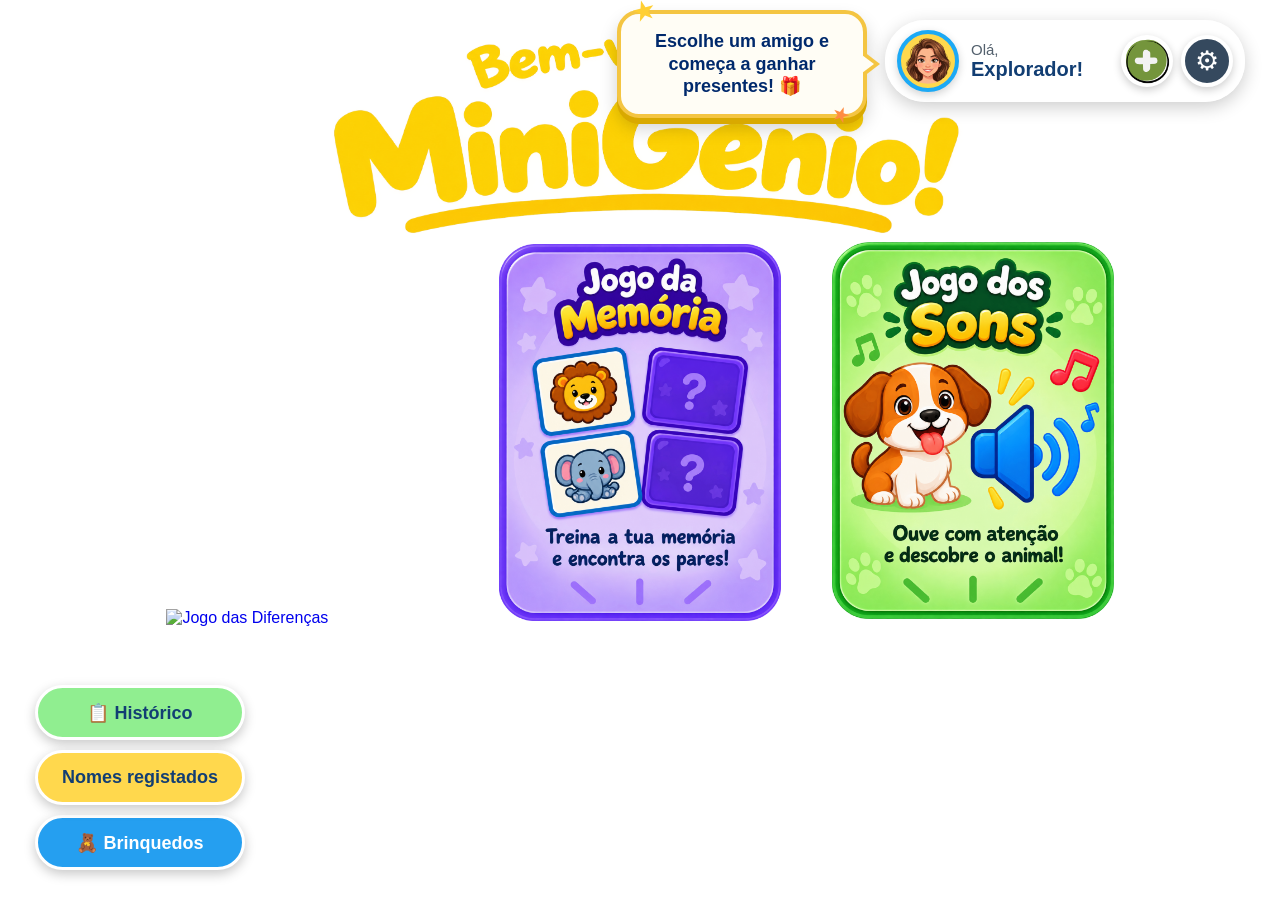
==== commit bd232982: "Joao - Correçoes responsividade" ====
--- a/index.html
+++ b/index.html
@@ -260,12 +260,14 @@
             <img id="corpoAmigo" src="" style="display: none;">
         </section>
 
-        <!-- BOTÃO BRINQUEDOS -->
+        <!-- BOTÕES AREA UTILIZADOR -->
         <button id="botaoBrinquedos" class="botao-brinquedos-principal" type="button">🧸 Brinquedos</button>
-
-        <!-- BOTÃO NOMES REGISTADOS -->
         <button id="botaoHistorico" class="botao-historico" type="button">📋 Histórico</button>
         <button id="botaoNomesRegistados" class="botao-nomes-registados" type="button">Nomes registados</button>
+    
+        <!-- BOTÕES Auxiliares -->
+        <!-- <button id="botaoAuxiliar1" class="botao-auxiliar" type="button" aria-label="Botão auxiliar 1">?</button>
+        <button id="botaoAuxiliar2" class="botao-auxiliar" type="button" aria-label="Botão auxiliar 2">?</button> -->
     </main>
 
     <!-- POPUP DA COLEÇÃO DE BRINQUEDOS-->
--- a/estilo.css
+++ b/estilo.css
@@ -71,7 +71,7 @@
     border-radius: 40px;
     box-shadow: 0 5px 18px rgba(0, 0, 0, 0.20);
     display: grid;
-    grid-template-columns: 64px 1fr auto;
+    grid-template-columns: 64px minmax(0, 1fr) auto;
     align-items: center;
     gap: 10px;
     position: relative;
@@ -778,7 +778,6 @@
 }
 
 
-/* RESPONSIVIDADE: TELEMÓVEIS */
 @media (max-width: 650px) {
     .topo {
         flex-direction: column;
@@ -849,10 +848,27 @@
     .botao-nomes-registados,
     .botao-brinquedos-principal {
         left: 15px;
-        width: 190px;
-        height: 50px;
-        padding: 0 10px;
-        font-size: 16px;
+        width: 55px;
+        height: 55px;
+        padding: 0;
+        border-radius: 50%;
+        font-size: 0;
+        min-width: 55px;
+    }
+
+    .botao-historico::before {
+        content: "📋";
+        font-size: 24px;
+    }
+
+    .botao-nomes-registados::before {
+        content: "👥";
+        font-size: 24px;
+    }
+
+    .botao-brinquedos-principal::before {
+        content: "🧸";
+        font-size: 24px;
     }
 
     .botao-historico {
@@ -866,7 +882,12 @@
     .botao-brinquedos-principal {
         bottom: 15px;
     }
-}
+    .amigo-escolhido {
+        display: none;
+    }
+}
+
+
 
 .botao-borracha .icone-reset {
     width: 25px;
@@ -960,3 +981,47 @@
     border-bottom: 9px solid transparent;
     border-left: 12px solid #fffdf5;
 }
+
+.titulo-principal,
+.titulo-principal img {
+    user-select: none;
+    -webkit-user-select: none;
+}
+/*APAGAR POSSIVELMENTE!---------------------------------------------------*/
+
+.botao-auxiliar {
+    position: fixed;
+    right: 35px;
+    width: 52px;
+    height: 52px;
+    border-radius: 50%;
+    border: 4px solid #ffffff;
+    background-color: #35495e;
+    color: #ffffff;
+    font-size: 24px;
+    cursor: pointer;
+    display: flex;
+    justify-content: center;
+    align-items: center;
+    box-shadow: 0 3px 8px rgba(0, 0, 0, 0.20);
+    z-index: 20;
+    transition: transform 0.2s ease;
+}
+
+#botaoAuxiliar1 {
+    bottom: 95px;
+}
+
+#botaoAuxiliar2 {
+    bottom: 30px;
+}
+
+.botao-auxiliar:hover {
+    transform: scale(1.08);
+}
+
+@media (max-width: 650px) {
+    .botao-auxiliar {
+        right: 15px;
+    }
+}
--- a/baloes/baloes.css
+++ b/baloes/baloes.css
@@ -3,7 +3,7 @@
     inset: 0;
     overflow: hidden;
     pointer-events: none;
-    z-index: 0;
+    z-index: 2000;
 }
 
 #areaBaloes .balao {
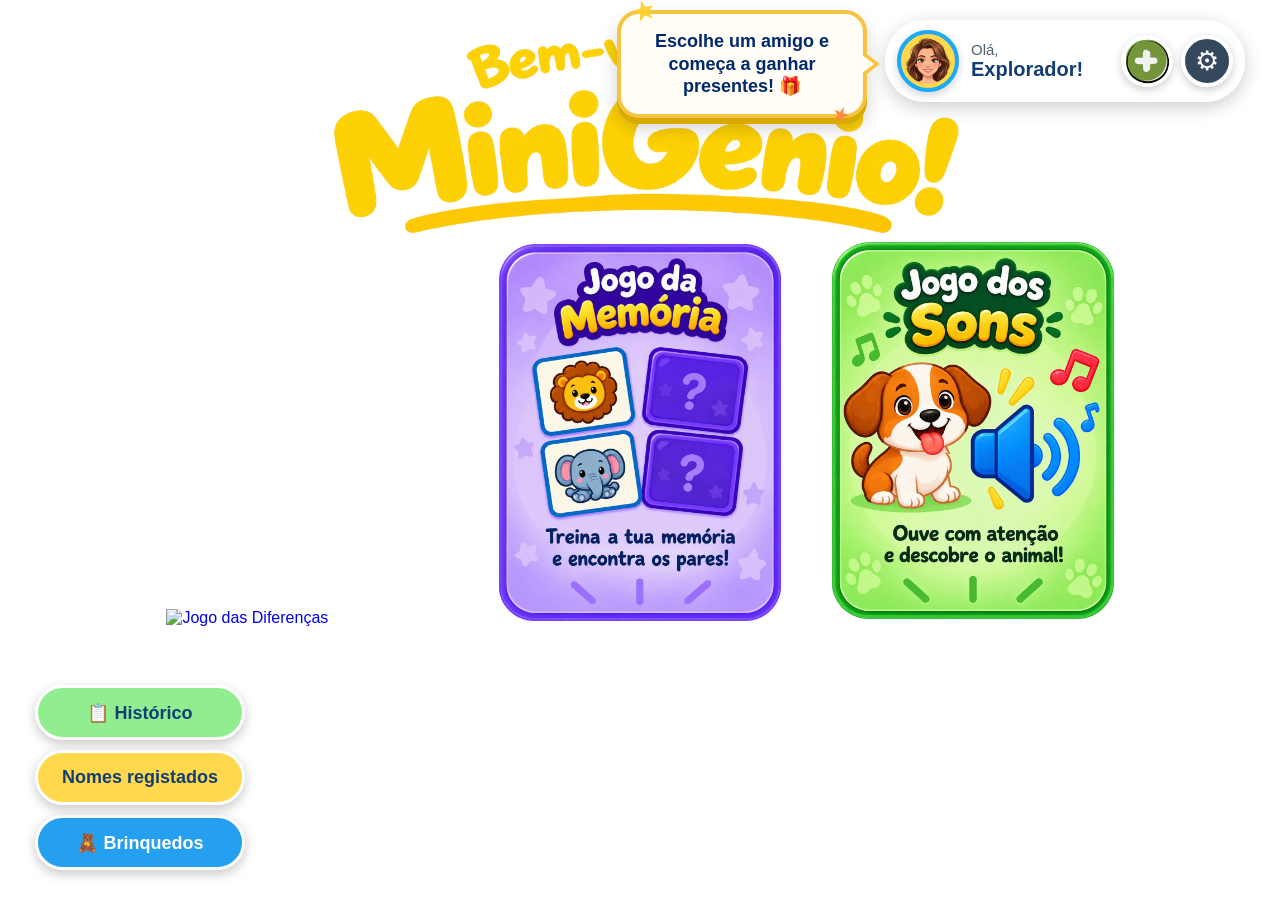
==== commit ae3292ce: "Joao - Mais pormenores" ====
--- a/index.html
+++ b/index.html
@@ -4,6 +4,7 @@
     <meta charset="UTF-8">
     <meta name="viewport" content="width=device-width, initial-scale=1.0">
     <title>MiniGénio</title>
+    <link rel="icon" type="image/x-icon" href="recursos/icon.ico">
     <link rel="stylesheet" href="estilo.css">
     <link rel="stylesheet" href="comum/brinquedos.css">
     <link rel="stylesheet" href="baloes/baloes.css">
